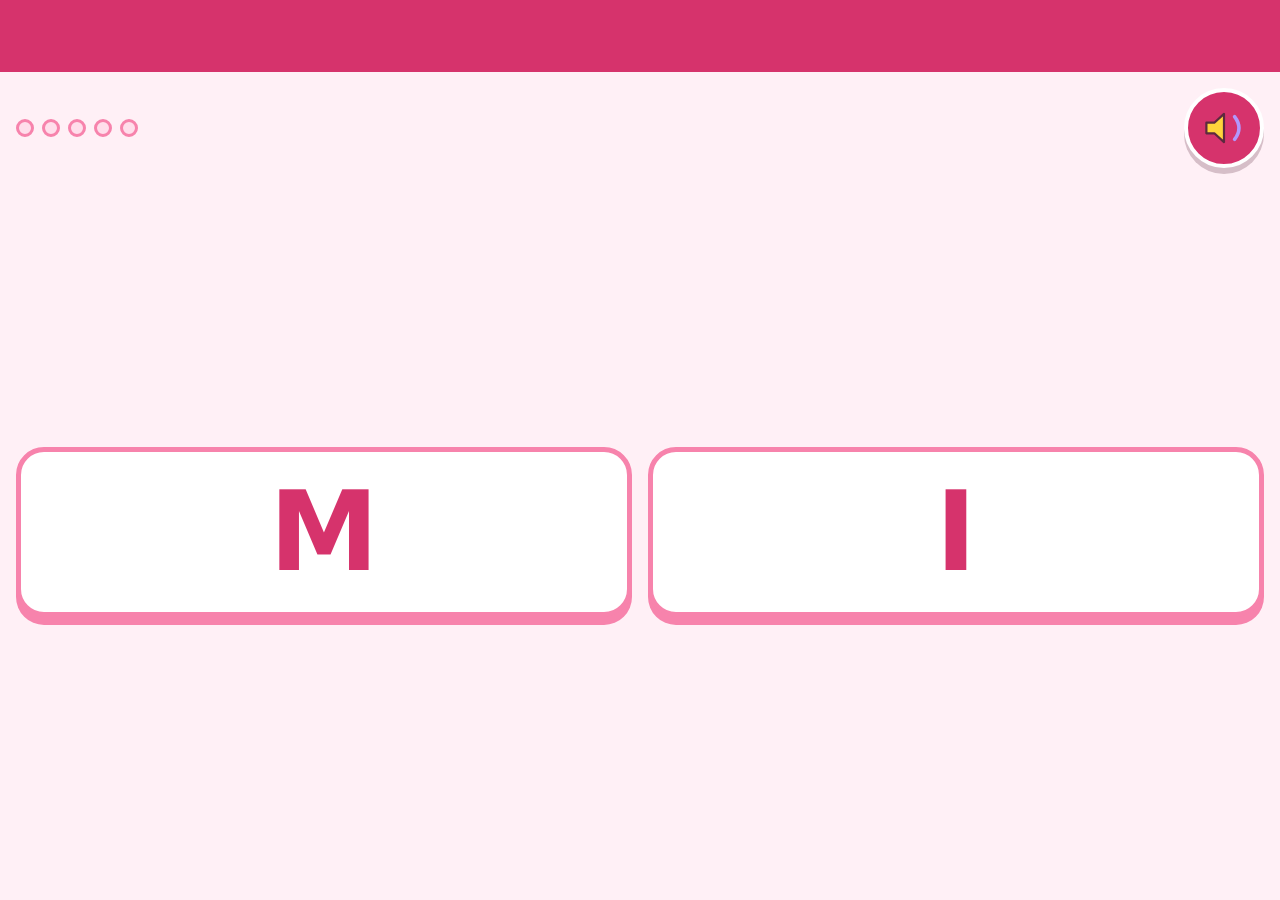
==== tests/d2-harness.html @ a8f719c7 "Os quatro jogos: Escute e Toque, Caca-Som, Junte os Sons e Trace a Letra Erro sem punicao: a opcao e" ====
<!doctype html>
<html lang="pt-BR">
<head>
<meta charset="utf-8">
<meta name="viewport" content="width=device-width, initial-scale=1">
<title>Harness D2</title>
<link rel="stylesheet" href="../css/jogos.css">
<style>
  html, body { margin: 0; height: 100%; overflow: hidden; background: #fff0f6; font-family: sans-serif; }
  #barra { height: 72px; background: #d6336c; }
  #raiz { height: calc(100dvh - 72px); }
</style>
</head>
<body>
<div id="barra"></div>
<div id="raiz"></div>
<script type="module">
  // Harness: ?jogo=escute&liberadas=a,e,m&foco=m&letras=m,a&estados=m:nova,a:pratica
  import { curriculoMock } from './d2-mock-curriculo.js';
  const q = new URLSearchParams(location.search);
  const id = q.get('jogo') || 'escute';
  const lista = (k, pad) => (q.get(k) ?? pad).split(',').filter(Boolean);
  const liberadas = lista('liberadas', 'a,e,i,o,u,m,p,b,t');
  const letras = lista('letras', 'm,a,p,o');
  const foco = q.get('foco') === null ? 'm' : (q.get('foco') || null);
  const estados = Object.fromEntries(lista('estados', 'm:nova,a:pratica,p:dominada,o:pratica').map((s) => s.split(':')));
  const d2 = window.__d2 = { falas: [], efeitos: [], registros: [], terminou: null, paradas: 0, curriculo: curriculoMock, pronto: false, jogo: null };
  const audio = {
    falar(itens) { d2.falas.push(itens); return new Promise((r) => setTimeout(() => r({ cancelado: false }), 40)); },
    efeito(n) { d2.efeitos.push(n); },
    parar() { d2.paradas++; },
  };
  const ctx = {
    curriculo: curriculoMock, audio, guia: 'lumi', letras, letraFoco: foco, letrasLiberadas: liberadas,
    estadoLetra: (l) => estados[l] || 'pratica',
    registrar: (r) => d2.registros.push(r),
    aoTerminar: (r) => { d2.terminou = r; },
  };
  const mod = await import(`../js/jogos/${id}.js`);
  d2.def = mod.default;
  d2.disponivel = mod.default.disponivel(liberadas, curriculoMock);
  d2.jogo = mod.default.iniciar(document.getElementById('raiz'), ctx);
  d2.pronto = true;
</script>
</body>
</html>
---- css/jogos.css ----
/* Estilos dos quatro mini-jogos. Usa os tokens da casca, com valores de reserva. */
.jogo {
  --j-rosa-forte: var(--rosa-forte, #d6336c);
  --j-rosa: var(--rosa, #f783ac);
  --j-rosa-claro: var(--rosa-claro, #ffdeeb);
  --j-lilas: var(--lilas, #b197fc);
  --j-agua: var(--agua, #66d9e8);
  --j-dourado: var(--dourado, #ffd43b);
  --j-texto: var(--texto, #5c2a3e);
  --j-margem: var(--margem-borda, 16px);
  --j-alvo: var(--alvo-min, 64px);
  position: relative;
  box-sizing: border-box;
  width: 100%;
  height: 100%;
  padding: var(--j-margem);
  display: flex;
  flex-direction: column;
  gap: 12px;
  overflow: hidden;
  background: var(--fundo, #fff0f6);
  color: var(--j-texto);
  font-family: var(--fonte, 'Andika', system-ui, sans-serif);
  user-select: none;
  -webkit-user-select: none;
  -webkit-tap-highlight-color: transparent;
  touch-action: manipulation;
}
.jogo *, .jogo *::before, .jogo *::after { box-sizing: border-box; }
.jogo img { display: block; pointer-events: none; }

/* topo: progresso + ouvir de novo */
.j-topo { display: flex; align-items: center; justify-content: space-between; gap: 12px; flex: 0 0 auto; }
.j-progresso { display: flex; gap: 8px; }
.j-ponto { width: 18px; height: 18px; border-radius: 50%; background: var(--j-rosa-claro); border: 3px solid var(--j-rosa); transition: background .4s, transform .4s; }
.j-ponto.j-feito { background: var(--j-dourado); border-color: var(--j-rosa-forte); transform: scale(1.15); }
.j-ouvir {
  width: 80px; height: 80px; min-width: var(--j-alvo); min-height: var(--j-alvo);
  border-radius: 50%; border: 4px solid #fff; background: var(--j-rosa-forte);
  box-shadow: 0 6px 0 rgba(92, 42, 62, .25); padding: 14px; cursor: pointer; flex: 0 0 auto;
}
.j-ouvir img { width: 100%; height: 100%; }
.j-ouvir:active { transform: translateY(3px); box-shadow: 0 3px 0 rgba(92, 42, 62, .25); }
.j-ouvir:focus-visible, .j-cartao:focus-visible, .j-sereia:focus-visible { outline: 5px solid var(--j-dourado); outline-offset: 3px; }

/* área de opções */
.j-opcoes { flex: 1 1 auto; min-height: 0; display: flex; flex-wrap: wrap; align-content: center; justify-content: center; gap: 16px; }
.j-cartao {
  position: relative; display: flex; align-items: center; justify-content: center;
  background: #fff; border: 5px solid var(--j-rosa); border-radius: 28px;
  box-shadow: 0 8px 0 var(--j-rosa); padding: 8px; cursor: pointer; color: var(--j-rosa-forte);
  font-family: inherit; transition: opacity .45s ease, transform .45s ease, box-shadow .2s;
}
.j-cartao:active { transform: translateY(4px); box-shadow: 0 4px 0 var(--j-rosa); }
.j-letra { font-size: 96px; font-weight: 700; line-height: 1; }
.j-figura { width: 100%; height: 100%; object-fit: contain; }

/* escute: cartões 2x2 */
.j-opcoes-letras .j-cartao { width: calc(50% - 8px); height: min(40%, 190px); min-height: 130px; }
.j-opcoes-letras[data-qtd="2"] .j-cartao { height: 170px; }
.j-opcoes-letras[data-qtd="2"] .j-letra, .j-opcoes-letras[data-qtd="3"] .j-letra { font-size: 110px; }

/* caça: três figuras em coluna */
.j-opcoes-figuras { flex-direction: column; flex-wrap: nowrap; align-items: stretch; gap: 14px; }
.j-opcoes-figuras .j-cartao { flex: 1 1 0; min-height: var(--j-alvo); max-height: 190px; width: 100%; }

/* estados: erro suave (sem vermelho), sumir, acerto, convite */
.j-balanca { animation: j-balanca .45s ease-in-out; }
@keyframes j-balanca { 0%, 100% { transform: translateX(0); } 20% { transform: translateX(-7px) rotate(-1.5deg); } 50% { transform: translateX(7px) rotate(1.5deg); } 80% { transform: translateX(-4px); } }
.j-some { opacity: 0; transform: scale(.85); pointer-events: none; }
.j-fora { opacity: .25; transform: scale(.92); pointer-events: none; }
.j-acerto { animation: j-pula .7s ease-out; border-color: var(--j-dourado); box-shadow: 0 0 0 8px rgba(255, 212, 59, .55), 0 8px 0 var(--j-rosa-forte); }
@keyframes j-pula { 0% { transform: scale(1); } 30% { transform: scale(1.07) rotate(-3deg); } 60% { transform: scale(1.04) rotate(3deg); } 100% { transform: scale(1.05); } }
.j-convida { animation: j-convida 1.1s ease-in-out infinite; border-color: var(--j-dourado); }
@keyframes j-convida { 0%, 100% { transform: translateY(0); box-shadow: 0 0 0 0 rgba(255, 212, 59, .8), 0 8px 0 var(--j-rosa); } 50% { transform: translateY(-6px); box-shadow: 0 0 0 12px rgba(255, 212, 59, .45), 0 8px 0 var(--j-rosa); } }

/* junte os sons */
.jogo-junte { background: var(--cenario-mar, none) center / cover no-repeat, linear-gradient(#c5f6fa, #e7f5ff); }
.j-pista { position: relative; flex: 0 0 auto; margin-top: 8px; padding-top: 104px; min-height: 230px; }
.j-sereia {
  position: absolute; left: 0; top: 0; width: 96px; height: 96px; min-width: var(--j-alvo); padding: 0;
  background: transparent; border: 0; cursor: pointer; --x: 0px;
  transform: translateX(var(--x)); transition: transform .6s ease-in-out; z-index: 2;
}
.j-sereia img { width: 100%; height: 100%; object-fit: contain; }
.j-sereia.j-nada img { animation: j-ondula .3s ease-in-out infinite; }
.j-sereia.j-aponta img { animation: j-aponta 1s ease-in-out infinite; }
@keyframes j-ondula { 0%, 100% { transform: translateY(0) rotate(-3deg); } 50% { transform: translateY(-6px) rotate(3deg); } }
@keyframes j-aponta { 0%, 100% { transform: translateY(0); } 50% { transform: translateY(8px); } }
.j-blocos { display: flex; justify-content: center; gap: 14px; transition: gap .6s ease-in-out; }
.j-bloco {
  width: 96px; height: 110px; min-width: var(--j-alvo); display: flex; align-items: center; justify-content: center;
  background: #fff; border: 5px solid var(--j-lilas); border-radius: 24px; color: var(--j-rosa-forte);
  box-shadow: 0 6px 0 var(--j-lilas); cursor: pointer; transition: background .3s, transform .3s, border-radius .6s, box-shadow .3s;
}
.j-blocos[data-qtd="2"] .j-bloco { width: calc(50% - 7px); max-width: 150px; }
.j-blocos[data-qtd="3"] .j-bloco { width: calc(33.3% - 10px); max-width: 100px; }
.j-bloco .j-letra { font-size: 64px; }
.j-bloco[data-len="2"] .j-letra { font-size: 52px; }
.j-blocos[data-qtd="3"] .j-bloco[data-len="2"] .j-letra { font-size: 40px; }
.j-bloco.j-aceso { background: var(--j-dourado); border-color: var(--j-rosa-forte); transform: translateY(-6px) scale(1.06); box-shadow: 0 0 0 8px rgba(255, 212, 59, .5), 0 6px 0 var(--j-rosa-forte); }
.j-blocos.j-juntos { gap: 0; }
.j-blocos.j-juntos .j-bloco { background: var(--j-rosa-claro); border-color: var(--j-rosa-forte); transform: none; box-shadow: 0 6px 0 var(--j-rosa-forte); }
.j-blocos.j-juntos .j-bloco:not(:first-child) { border-left-width: 0; border-top-left-radius: 0; border-bottom-left-radius: 0; }
.j-blocos.j-juntos .j-bloco:not(:last-child) { border-top-right-radius: 0; border-bottom-right-radius: 0; }
.j-opcoes-junte { opacity: 0; transition: opacity .5s; flex-wrap: nowrap; align-items: center; pointer-events: none; }
.j-opcoes-junte.j-visivel { opacity: 1; pointer-events: auto; }
.j-opcoes-junte .j-cartao { width: calc(50% - 8px); height: 160px; max-height: 100%; }
.j-opcoes-junte[data-qtd="1"] .j-cartao { width: 70%; }
.j-cartao.j-grande { transform: scale(1.18); z-index: 3; }

/* trace */
.j-palco { position: relative; flex: 1 1 auto; min-height: 0; display: flex; align-items: center; justify-content: center; }
.j-trace-svg { width: 100%; max-height: 100%; aspect-ratio: 1 / 1; touch-action: none; overflow: visible; background: #fff; border-radius: 28px; border: 5px solid var(--j-rosa); box-shadow: 0 8px 0 var(--j-rosa); }
.j-trace-faixa { fill: none; stroke: var(--j-rosa-claro); stroke-width: 13; stroke-linecap: round; stroke-linejoin: round; }
.j-trace-pontos { fill: none; stroke: var(--j-lilas); stroke-width: 3.2; stroke-linecap: round; stroke-linejoin: round; stroke-dasharray: .1 6; }
.j-trace-rastro { fill: none; stroke: var(--j-rosa-forte); stroke-width: 9; stroke-linecap: round; stroke-linejoin: round; filter: drop-shadow(0 0 2px rgba(247, 131, 172, .9)); }
.j-trace-estrela { fill: var(--j-dourado); stroke: var(--j-rosa-forte); stroke-width: 1.2; stroke-linejoin: round; transform-box: fill-box; transform-origin: center; animation: j-pulsa 1s ease-in-out infinite; }
.j-trace-seta { fill: var(--j-rosa-forte); opacity: .75; }
@keyframes j-pulsa { 0%, 100% { transform: scale(1); } 50% { transform: scale(1.35); } }
.j-trace-completa .j-trace-rastro { animation: j-brilha 1s ease-in-out; }
@keyframes j-brilha { 0%, 100% { stroke: var(--j-rosa-forte); } 50% { stroke: var(--j-dourado); stroke-width: 11; } }

/* cintilância */
.j-cintila { position: absolute; left: 50%; top: 50%; width: 0; height: 0; pointer-events: none; z-index: 5; }
.j-estrelinha {
  position: absolute; left: 0; top: 0; width: var(--tam, 16px); height: var(--tam, 16px); margin: calc(var(--tam, 16px) / -2) 0 0 calc(var(--tam, 16px) / -2);
  background: var(--j-dourado); clip-path: polygon(50% 0, 62% 38%, 100% 50%, 62% 62%, 50% 100%, 38% 62%, 0 50%, 38% 38%);
  opacity: 0; animation: j-voa 1.4s ease-out var(--atraso, 0ms) forwards;
}
@keyframes j-voa { 0% { opacity: 0; transform: translate(0, 0) scale(.3); } 20% { opacity: 1; } 100% { opacity: 0; transform: translate(var(--dx), var(--dy)) scale(1.2) rotate(120deg); } }

@media (prefers-reduced-motion: reduce) {
  .jogo *, .jogo *::before, .jogo *::after { animation-duration: .01ms !important; animation-iteration-count: 1 !important; transition-duration: .01ms !important; }
  .j-convida { box-shadow: 0 0 0 10px rgba(255, 212, 59, .6), 0 8px 0 var(--j-rosa); }
}
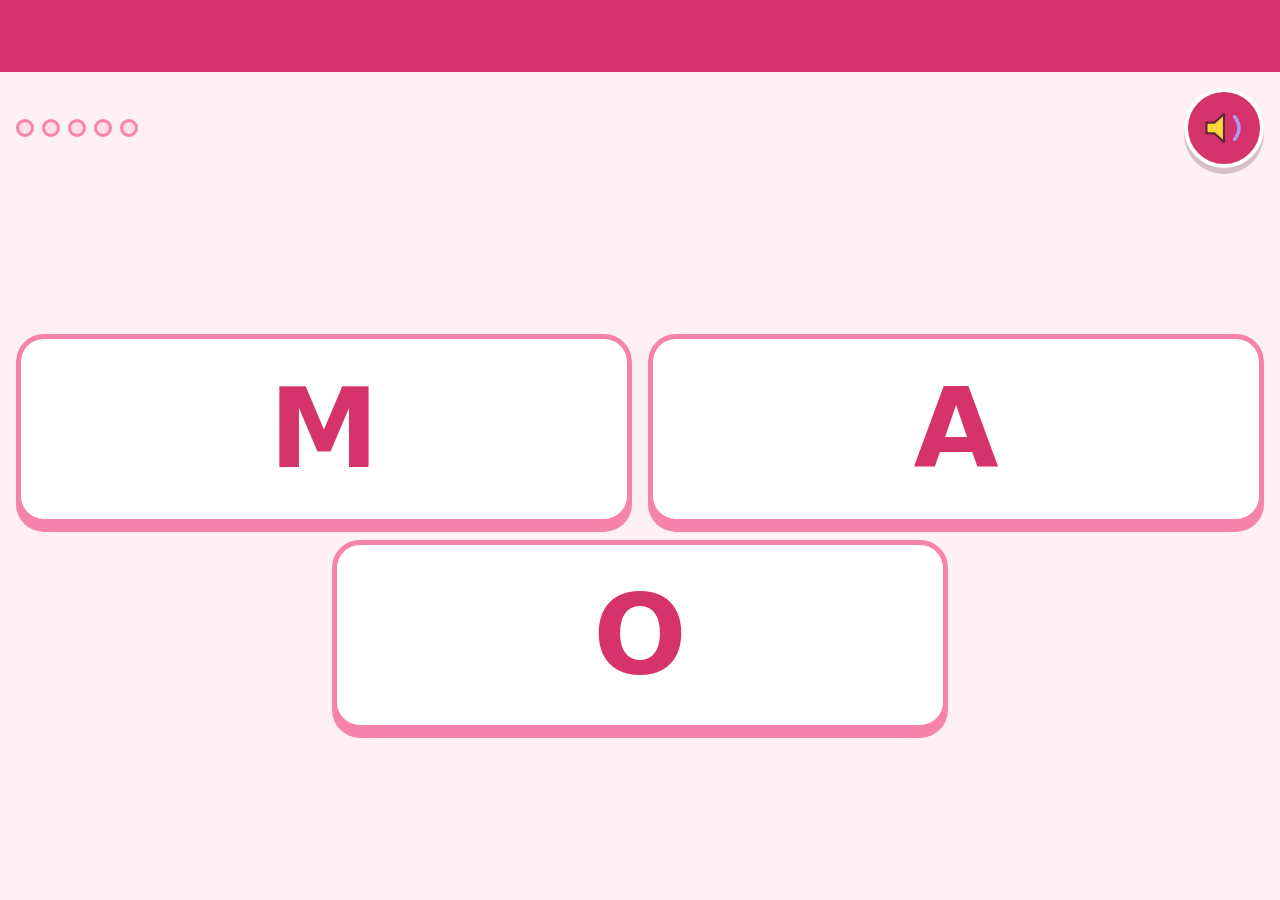
==== commit f68dc98e: "Trace a Letra com maiuscula e minuscula lado a lado e alfabeto completo no brincar livre - Pelo menu" ====
--- a/tests/d2-harness.html
+++ b/tests/d2-harness.html
@@ -36,6 +36,7 @@
     registrar: (r) => d2.registros.push(r),
     aoTerminar: (r) => { d2.terminou = r; },
   };
+  if (q.get('modo')) ctx.modo = q.get('modo');
   const mod = await import(`../js/jogos/${id}.js`);
   d2.def = mod.default;
   d2.disponivel = mod.default.disponivel(liberadas, curriculoMock);
--- a/css/jogos.css
+++ b/css/jogos.css
@@ -111,12 +111,25 @@
 
 /* trace */
 .j-palco { position: relative; flex: 1 1 auto; min-height: 0; display: flex; align-items: center; justify-content: center; }
-.j-trace-svg { width: 100%; max-height: 100%; aspect-ratio: 1 / 1; touch-action: none; overflow: visible; background: #fff; border-radius: 28px; border: 5px solid var(--j-rosa); box-shadow: 0 8px 0 var(--j-rosa); }
-.j-trace-faixa { fill: none; stroke: var(--j-rosa-claro); stroke-width: 13; stroke-linecap: round; stroke-linejoin: round; }
-.j-trace-pontos { fill: none; stroke: var(--j-lilas); stroke-width: 3.2; stroke-linecap: round; stroke-linejoin: round; stroke-dasharray: .1 6; }
-.j-trace-rastro { fill: none; stroke: var(--j-rosa-forte); stroke-width: 9; stroke-linecap: round; stroke-linejoin: round; filter: drop-shadow(0 0 2px rgba(247, 131, 172, .9)); }
+.j-trace-svg { width: 100%; max-height: 100%; aspect-ratio: 2 / 1; touch-action: none; overflow: visible; background: #fff; border-radius: 28px; border: 5px solid var(--j-rosa); box-shadow: 0 8px 0 var(--j-rosa); }
+.j-trace-faixa { fill: none; stroke: var(--j-rosa-claro); stroke-width: 15; stroke-linecap: round; stroke-linejoin: round; }
+.j-trace-pontos { fill: none; stroke: var(--j-lilas); stroke-width: 3; stroke-linecap: round; stroke-linejoin: round; stroke-dasharray: .1 6; }
+.j-trace-rastro { fill: none; stroke: var(--j-rosa-forte); stroke-width: 10; stroke-linecap: round; stroke-linejoin: round; filter: drop-shadow(0 0 2px rgba(247, 131, 172, .9)); }
 .j-trace-estrela { fill: var(--j-dourado); stroke: var(--j-rosa-forte); stroke-width: 1.2; stroke-linejoin: round; transform-box: fill-box; transform-origin: center; animation: j-pulsa 1s ease-in-out infinite; }
 .j-trace-seta { fill: var(--j-rosa-forte); opacity: .75; }
+/* trace: modo livre (26 letras, cartões com o par Aa) */
+.j-em-grade .j-topo { display: none; }
+.j-em-grade .j-palco { align-items: stretch; }
+.j-grade-letras { width: 100%; height: 100%; display: grid; grid-template-columns: repeat(4, 1fr); grid-template-rows: repeat(7, minmax(var(--j-alvo), 84px)); gap: 8px; align-content: center; }
+.j-celula { display: flex; align-items: center; justify-content: center; min-width: 0; }
+.j-grade-letras .j-ouvir { width: 100%; height: 100%; max-width: 84px; min-height: var(--j-alvo); padding: 12px; }
+.j-cartao-letra { width: 100%; height: 100%; min-width: 0; min-height: var(--j-alvo); padding: 2px; border-width: 4px; border-radius: 20px; box-shadow: 0 4px 0 var(--j-rosa); }
+.j-cartao-letra:active { transform: translateY(3px); box-shadow: 0 1px 0 var(--j-rosa); }
+.j-cartao-letra.j-liberada { background: #fffbe3; box-shadow: 0 4px 0 var(--j-rosa), 0 0 10px 2px rgba(255, 212, 59, .55); }
+.j-par { display: flex; align-items: baseline; justify-content: center; gap: 2px; line-height: 1; font-family: var(--fonte, 'Andika', system-ui, sans-serif); font-weight: 700; }
+.j-mai { font-size: clamp(26px, min(9vw, 4.6vh), 40px); }
+.j-min { font-size: clamp(20px, min(7vw, 3.6vh), 32px); }
+.j-marca { position: absolute; top: -9px; right: -7px; width: 24px; height: 24px; fill: var(--j-dourado); stroke: var(--j-rosa-forte); stroke-width: 1.5; stroke-linejoin: round; pointer-events: none; }
 @keyframes j-pulsa { 0%, 100% { transform: scale(1); } 50% { transform: scale(1.35); } }
 .j-trace-completa .j-trace-rastro { animation: j-brilha 1s ease-in-out; }
 @keyframes j-brilha { 0%, 100% { stroke: var(--j-rosa-forte); } 50% { stroke: var(--j-dourado); stroke-width: 11; } }
